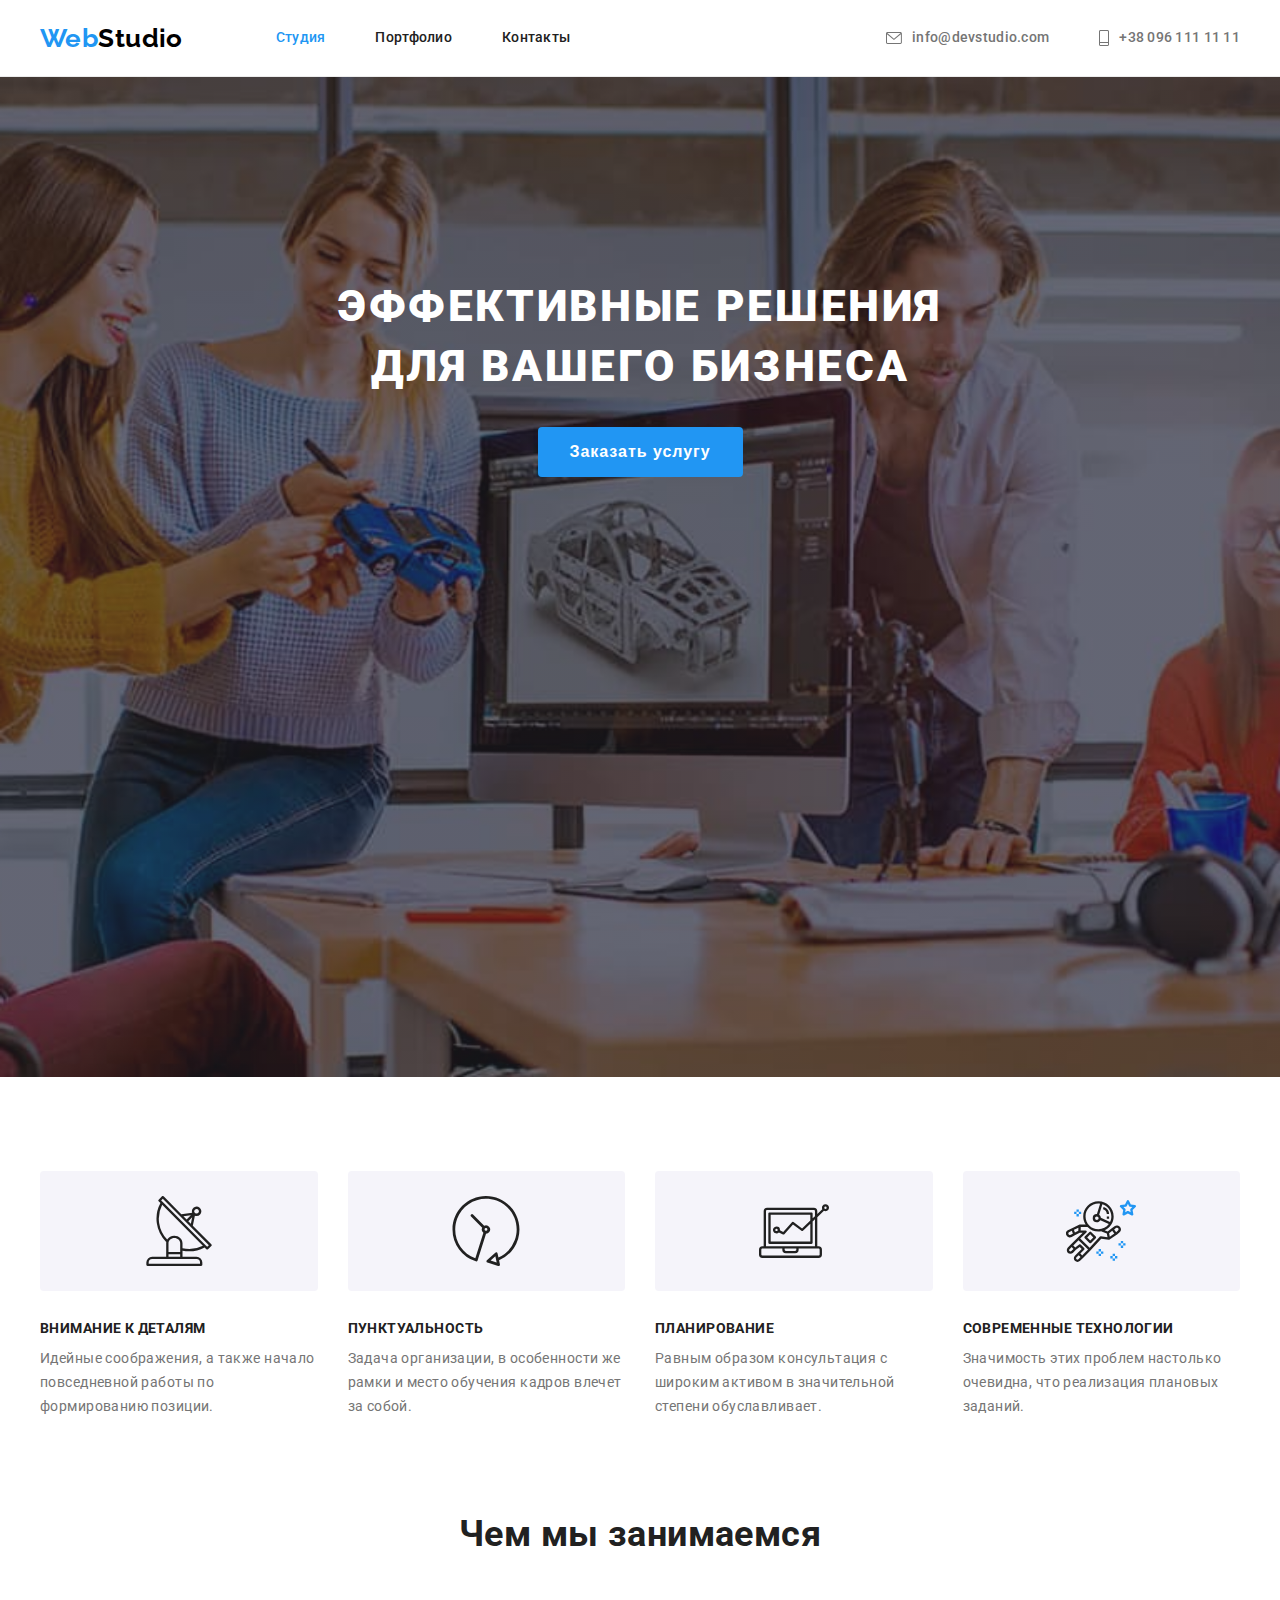
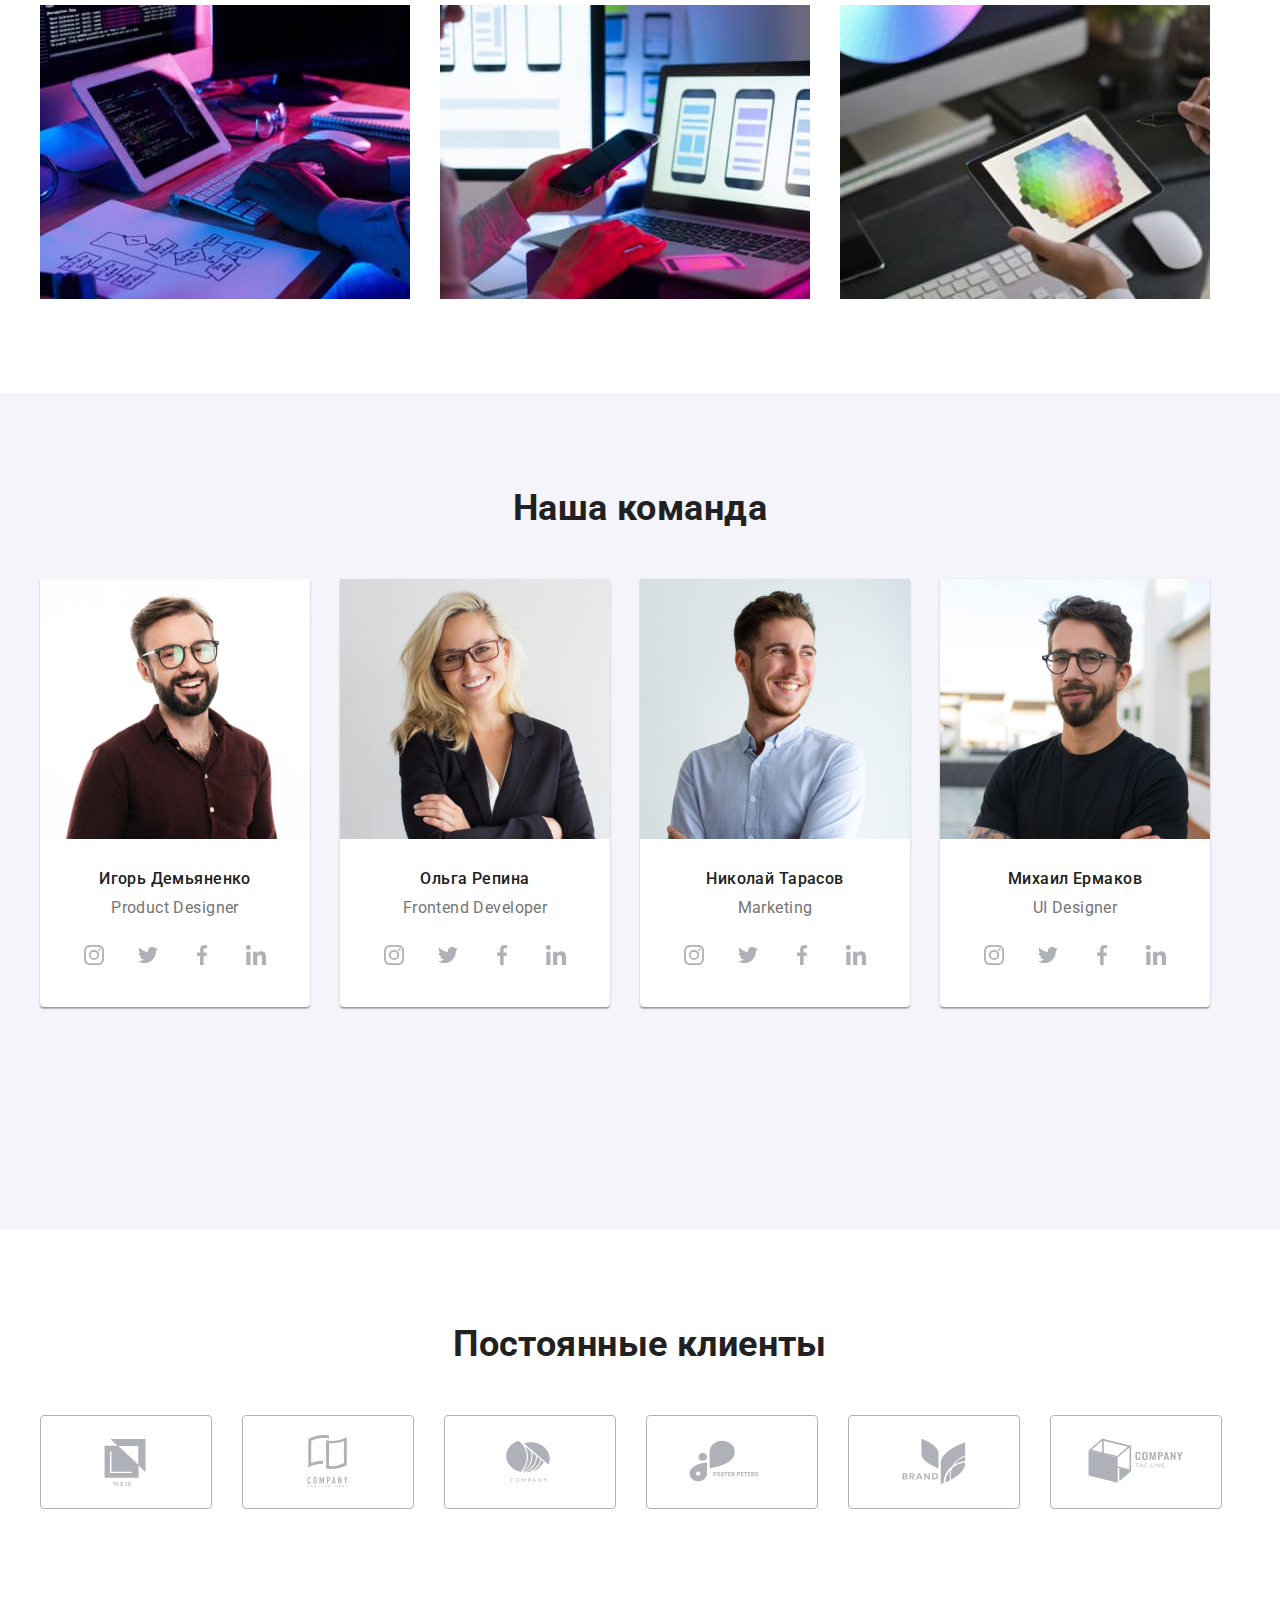
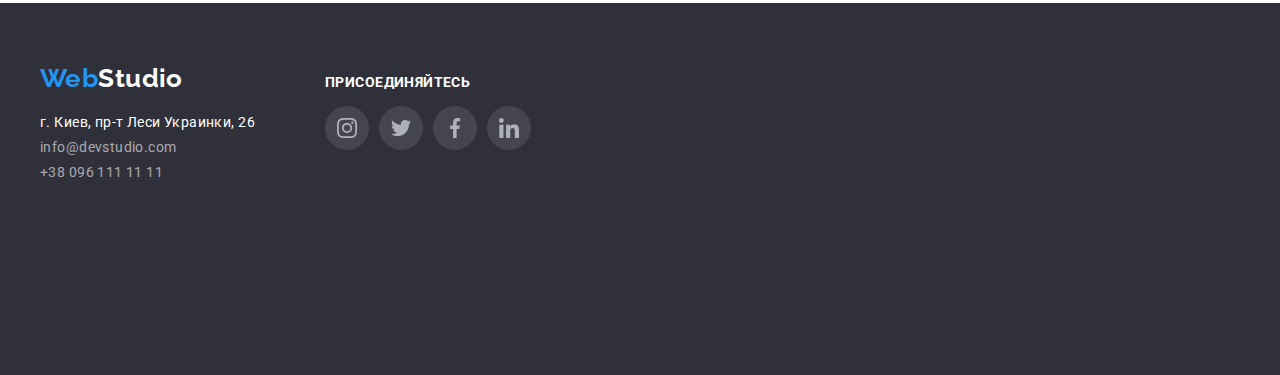
==== index.html @ 460249f8 "homework05_01" ====
<!DOCTYPE html>
<html lang="ru">
  <head>
    <meta charset="UTF-8" />
    <meta http-equiv="X-UA-Compatible" content="IE=edge" />
    <meta name="viewport" content="width=device-width, initial-scale=1.0" />
    <title>Студия</title>
    <link
      href="https://fonts.googleapis.com/css2?family=Raleway:wght@700&family=Roboto:wght@400;500;700;900&display=swap"
      rel="stylesheet"
    />
    <link
      rel="stylesheet"
      href="https://cdnjs.cloudflare.com/ajax/libs/modern-normalize/1.1.0/modern-normalize.min.css"
      integrity="sha512-wpPYUAdjBVSE4KJnH1VR1HeZfpl1ub8YT/NKx4PuQ5NmX2tKuGu6U/JRp5y+Y8XG2tV+wKQpNHVUX03MfMFn9Q=="
      crossorigin="anonymous"
      referrerpolicy="no-referrer"
    />
    <link rel="stylesheet" href="css/style.css" />
  </head>
  <body>
    <!--шапка-->
    <header class="header">
      <div class="container header-wrapper">
        <nav class="header-menu">
          <a href="./index.html" class="logo">Web<span class="logo-header">Studio</span></a>
          <ul class="header-lists">
            <li class="header-list">
              <a href="./index.html" class="link current">Студия</a>
            </li>

            <li class="header-list">
              <a href="./portfolio.html" class="link">Портфолио</a>
            </li>

            <li class="header-list">
              <a href="#" class="link">Контакты</a>
            </li>
          </ul>
        </nav>
        <ul class="header-contacts">
          <li class="header-contact">
            <a class="email" href="mailto:info@devstudio.com">
              <svg class="envelope-icon" width="16" height="12">
                <use href="./image/icons/symbol-defs.svg#icon-envelope"></use></svg
              >info@devstudio.com</a
            >
          </li>

          <li class="header-contact">
            <a class="phone" href="tel:+380961111111">
              <svg class="phone-icon" width="10" height="16">
                <use href="./image/icons/symbol-defs.svg#icon-phone"></use></svg
              >+38 096 111 11 11</a
            >
          </li>
        </ul>
      </div>
    </header>
    <main class="main">
      <!--большой баннер-->
      <section class="section banner">
        <div class="container">
          <h1 class="banner-title">Эффективные решения для вашего бизнеса</h1>
          <button class="main-button" type="button">Заказать услугу</button>
        </div>
      </section>
      <!--особенности-->
      <section class="section peculiarities">
        <div class="container">
          <!--скрыт в CSS-->
          <h2 class="peculiarities-title">Особенности</h2>
          <ul class="peculiarities-lists">
            <li class="peculiarities-list icon-antenna">
              <h3 class="title">Внимание к деталям</h3>
              <p class="subtitle">
                Идейные соображения, а также начало повседневной работы по формированию позиции.
              </p>
            </li>
            <li class="peculiarities-list icon-clock">
              <h3 class="title">Пунктуальность</h3>
              <p class="subtitle">
                Задача организации, в особенности же рамки и место обучения кадров влечет за собой.
              </p>
            </li>
            <li class="peculiarities-list icon-notebook">
              <h3 class="title">Планирование</h3>
              <p class="subtitle">
                Равным образом консультация с широким активом в значительной степени обуславливает.
              </p>
            </li>
            <li class="peculiarities-list icon-astronaut">
              <h3 class="title">Современные технологии</h3>
              <p class="subtitle">
                Значимость этих проблем настолько очевидна, что реализация плановых заданий.
              </p>
            </li>
          </ul>
        </div>
      </section>
      <!--Чем мы занимаемся-->
      <section class="section doing">
        <div class="container">
          <h2 class="doing-title">Чем мы занимаемся</h2>
          <ul class="doing-items">
            <li class="doing-item">
              <img src="image/doing/box_1.jpg" alt="Комьютер" width="370" class="doing-img" />
            </li>
            <li class="doing-item">
              <img src="image/doing/box_2.jpg" alt="Ноутбук" width="370" class="doing-img" />
            </li>
            <li class="doing-item">
              <img src="image/doing/box_3.jpg" alt="Планшет" width="370" class="doing-img" />
            </li>
          </ul>
        </div>
      </section>
      <!--Наша команда-->
      <section class="section team">
        <div class="container">
          <h2 class="team-title">Наша команда</h2>
          <ul class="team-cards">
            <li class="team-card">
              <img
                src="image/team/team_card_1.jpg"
                alt="Игорь Демьяненко"
                class="card-img"
                width="270"
              />
              <div class="card-descr">
                <h3 class="title">Игорь Демьяненко</h3>
                <p class="subtitle">Product Designer</p>

                <ul class="social-icons">
                  <li class="social-icon">
                    <a href="" class="social-link">
                      <svg class="icon-img" width="20" height="20">
                        <use href="./image/icons/symbol-defs.svg#icon-instagram-2"></use>
                      </svg>
                    </a>
                  </li>
                  <li class="social-icon">
                    <a href="" class="social-link">
                      <svg class="icon-img" width="20" height="20">
                        <use href="./image/icons/symbol-defs.svg#icon-twitter-1"></use>
                      </svg>
                    </a>
                  </li>
                  <li class="social-icon">
                    <a href="" class="social-link">
                      <svg class="icon-img" width="20" height="20">
                        <use href="./image/icons/symbol-defs.svg#icon-facebook-1"></use>
                      </svg>
                    </a>
                  </li>
                  <li class="social-icon">
                    <a href="" class="social-link">
                      <svg class="icon-img" width="20" height="20">
                        <use href="./image/icons/symbol-defs.svg#icon-linkedin-1"></use>
                      </svg>
                    </a>
                  </li>
                </ul>
              </div>
            </li>

            <li class="team-card">
              <img
                src="image/team/team_card_2.jpg"
                alt="Ольга Репина"
                class="card-img"
                width="270"
              />
              <div class="card-descr">
                <h3 class="title">Ольга Репина</h3>
                <p class="subtitle">Frontend Developer</p>

                <ul class="social-icons">
                  <li class="social-icon">
                    <a href="" class="social-link">
                      <svg class="icon-img" width="20" height="20">
                        <use href="./image/icons/symbol-defs.svg#icon-instagram-2"></use>
                      </svg>
                    </a>
                  </li>

                  <li class="social-icon">
                    <a href="" class="social-link">
                      <svg class="icon-img" width="20" height="20">
                        <use href="./image/icons/symbol-defs.svg#icon-twitter-1"></use>
                      </svg>
                    </a>
                  </li>

                  <li class="social-icon">
                    <a href="" class="social-link">
                      <svg class="icon-img" width="20" height="20">
                        <use href="./image/icons/symbol-defs.svg#icon-facebook-1"></use>
                      </svg>
                    </a>
                  </li>

                  <li class="social-icon">
                    <a href="" class="social-link">
                      <svg class="icon-img" width="20" height="20">
                        <use href="./image/icons/symbol-defs.svg#icon-linkedin-1"></use>
                      </svg>
                    </a>
                  </li>
                </ul>
              </div>
            </li>

            <li class="team-card">
              <img
                src="image/team/team_card_3.jpg"
                alt="Николай Тарасов"
                class="card-img"
                width="270"
              />
              <div class="card-descr">
                <h3 class="title">Николай Тарасов</h3>
                <p class="subtitle">Marketing</p>

                <ul class="social-icons">
                  <li class="social-icon">
                    <a href="" class="social-link">
                      <svg class="icon-img" width="20" height="20">
                        <use href="./image/icons/symbol-defs.svg#icon-instagram-2"></use>
                      </svg>
                    </a>
                  </li>
                  <li class="social-icon">
                    <a href="" class="social-link">
                      <svg class="icon-img" width="20" height="20">
                        <use href="./image/icons/symbol-defs.svg#icon-twitter-1"></use>
                      </svg>
                    </a>
                  </li>
                  <li class="social-icon">
                    <a href="" class="social-link">
                      <svg class="icon-img" width="20" height="20">
                        <use href="./image/icons/symbol-defs.svg#icon-facebook-1"></use>
                      </svg>
                    </a>
                  </li>
                  <li class="social-icon">
                    <a href="" class="social-link">
                      <svg class="icon-img" width="20" height="20">
                        <use href="./image/icons/symbol-defs.svg#icon-linkedin-1"></use>
                      </svg>
                    </a>
                  </li>
                </ul>
              </div>
            </li>

            <li class="team-card">
              <img
                src="image/team/team_card_4.jpg"
                alt="Михаил Ермаков"
                class="card-img"
                width="270"
              />
              <div class="card-descr">
                <h3 class="title">Михаил Ермаков</h3>
                <p class="subtitle">UI Designer</p>

                <ul class="social-icons">
                  <li class="social-icon">
                    <a href="" class="social-link">
                      <svg class="icon-img" width="20" height="20">
                        <use href="./image/icons/symbol-defs.svg#icon-instagram-2"></use>
                      </svg>
                    </a>
                  </li>
                  <li class="social-icon">
                    <a href="" class="social-link">
                      <svg class="icon-img" width="20" height="20">
                        <use href="./image/icons/symbol-defs.svg#icon-twitter-1"></use>
                      </svg>
                    </a>
                  </li>
                  <li class="social-icon">
                    <a href="" class="social-link">
                      <svg class="icon-img" width="20" height="20">
                        <use href="./image/icons/symbol-defs.svg#icon-facebook-1"></use>
                      </svg>
                    </a>
                  </li>
                  <li class="social-icon">
                    <a href="" class="social-link">
                      <svg class="icon-img" width="20" height="20">
                        <use href="./image/icons/symbol-defs.svg#icon-linkedin-1"></use>
                      </svg>
                    </a>
                  </li>
                </ul>
              </div>
            </li>
          </ul>
        </div>
      </section>
      <section class="section">
        <div class="container">
          <h2 class="client-title">Постоянные клиенты</h2>
          <ul class="client-lists">
            <li class="client-list">
              <a class="client-link" href="">
                <svg class="client-logo" width="160" height="60">
                  <use href="./image/icons/symbol-defs.svg#icon-client_1"></use>
                </svg>
              </a>
            </li>
            <li class="client-list">
              <a class="client-link" href="">
                <svg class="client-logo" width="160" height="60">
                  <use href="./image/icons/symbol-defs.svg#icon-client_2"></use>
                </svg>
              </a>
            </li>
            <li class="client-list">
              <a class="client-link" href="">
                <svg class="client-logo" width="160" height="60">
                  <use href="./image/icons/symbol-defs.svg#icon-client_3"></use>
                </svg>
              </a>
            </li>
            <li class="client-list">
              <a class="client-link" href="">
                <svg class="client-logo" width="160" height="60">
                  <use href="./image/icons/symbol-defs.svg#icon-client_4"></use>
                </svg>
              </a>
            </li>
            <li class="client-list">
              <a class="client-link" href="">
                <svg class="client-logo" width="160" height="60">
                  <use href="./image/icons/symbol-defs.svg#icon-client_5"></use>
                </svg>
              </a>
            </li>
            <li class="client-list">
              <a class="client-link" href="">
                <svg class="client-logo" width="160" height="60">
                  <use href="./image/icons/symbol-defs.svg#icon-client_6"></use>
                </svg>
              </a>
            </li>
          </ul>
        </div>
      </section>
    </main>
    <footer class="footer">
      <div class="container footer-wrapper">
        <div class="address-wrapper">
          <a href="./index.html" class="logo">Web<span class="logo-footer">Studio</span></a>
          <address class="footer-address">
            <ul>
              <li class="footer-contact">
                <p class="address">г. Киев, пр-т Леси Украинки, 26</p>
              </li>
              <li class="footer-contact">
                <a class="email" href="mailto:info@devstudio.com">info@devstudio.com</a>
              </li>
              <li class="footer-contact">
                <a class="phone" href="tel:+380961111111">+38 096 111 11 11</a>
              </li>
            </ul>
          </address>
        </div>
        <div class="footer-social">
          <h2 class="social-title">присоединяйтесь</h2>
          <ul class="social-icons">
            <li class="social-icon">
              <a href="" class="social-link">
                <svg class="icon-img" width="20" height="20">
                  <use href="./image/icons/symbol-defs.svg#icon-instagram-2"></use>
                </svg>
              </a>
            </li>
            <li class="social-icon">
              <a href="" class="social-link">
                <svg class="icon-img" width="20" height="20">
                  <use href="./image/icons/symbol-defs.svg#icon-twitter-1"></use>
                </svg>
              </a>
            </li>
            <li class="social-icon">
              <a href="" class="social-link">
                <svg class="icon-img" width="20" height="20">
                  <use href="./image/icons/symbol-defs.svg#icon-facebook-1"></use>
                </svg>
              </a>
            </li>
            <li class="social-icon">
              <a href="" class="social-link">
                <svg class="icon-img" width="20" height="20">
                  <use href="./image/icons/symbol-defs.svg#icon-linkedin-1"></use>
                </svg>
              </a>
            </li>
          </ul>
        </div>
      </div>
    </footer>
  </body>
</html>
---- css/style.css ----
/* переменные */
:root {
    --bg-team: #F5F4FA;
    --main-text-color: #212121;
    --second-text-color: #757575;
    --hover-focus-color: #2196F3;
    --white-tx-bg-color: #FFFFFF;
    --logo-header-color: #000000;
    --footer-bg-color: #2F303A;
    --footer-contact-color: rgba(255, 255, 255, 0.6);
    --portfolio-filter-bg-color: #F5F4FA;
    --header-border-color: #ECECEC;
    --header-border: 1px solid #ECECEC;
    --main-button-shadow: 0px 4px 4px rgba(0, 0, 0, 0.15);
    --team-card-shadow: 0px 1px 3px rgba(0, 0, 0, 0.12),
                        0px 1px 1px rgba(0, 0, 0, 0.14),
                        0px 2px 1px rgba(0, 0, 0, 0.2);
    --porfolio-filter-btn-act:  0px 3px 1px rgba(0, 0, 0, 0.1),
                                0px 1px 2px rgba(0, 0, 0, 0.08),
                                0px 2px 2px rgba(0, 0, 0, 0.12);
    --project-border-style: solid #EEEEEE;
    --link-color: #AFB1B8; 
    --project-shadow:   0px 1px 1px rgba(0, 0, 0, 0.12),
                        0px 4px 4px rgba(0, 0, 0, 0.06),
                        1px 4px 6px rgba(0, 0, 0, 0.16);
    --peculiarities-list-bg: #F5F4FA;
    --footer-social-bg: rgba(255, 255, 255, 0.1);
    --banner-linear-gradient: rgba(47, 48, 58, 0.4);
   
}
/* * {
    outline: 1px solid tomato;
} */
/* Повторяющие стили на странице */
body {
    margin: 0; /* - убирает рамку вокруг body */
    background-color: var(--white-tx-bg-color);
    color: var(--main-text-color);
    font-family: 'Roboto', sans-serif;
    font-size: 14px;
    letter-spacing: 0.03em;
}
/* обнуляем стили браузера по умолчанию */
h1,h2,h3,p {
    margin-top: 0;
    margin-bottom: 0;
}
/* обнуляем стили браузера у списков */
ul {
    margin: 0;
    padding: 0;
    list-style: none;
}
/* глобальный padding для всех секций */
.section {
    padding-top: 94px;
    padding-bottom: 94px;
}
/* контейнер для всех секций */
.container {
    width: 1200px;
    padding-left: 15px;
    padding-right: 15px;
    margin-left: auto;
    margin-right: auto;
}
/* хедер */
.header {
    background-color: var(--white-tx-bg-color);
    border-bottom: var(--header-border)
}
/* обертка для всех блоков в хедере */
.header-wrapper {
    display: flex;
    align-items: center;
}
/* навигационное меню */
.header-menu {
    display: flex;
    align-items: center;
}
/* общий стиль для лого */
.logo {
    color: var(--hover-focus-color);

    font-family: 'Raleway', sans-serif;
    font-weight: 700;
    font-size: 26px;
    line-height: 1.19;
    text-decoration: none;
}
/* лого в хедере */
.logo-header {
    color: var(--logo-header-color);
}
/* ul для списка меню */
.header-lists {
    display: flex;
    margin-left: 93px;
}
/* Каждый эдемент со списка будет иметь левый margin кроме первого */ 
.header-lists>.header-list + .header-list {
    margin-left: 50px;
}
.header-list>.link {
    display: block; /* - У ссылок не работает вертикальная геометрия, потому им нужно ставить display block */
    padding-top: 30px;
    padding-bottom: 30px;
    color: var(--main-text-color);

    font-weight: 500;
    line-height: 1.14;
    letter-spacing: 0.02em;
    text-decoration: none;
}
.header-list>.link:hover,
.header-list>.link:focus {
    color: var(--hover-focus-color);
}
/* Подсветка ссылки активной страницы */
.link.current {
    color: var(--hover-focus-color);
}
.header-contacts {
    display: flex;
    align-items: center;
    margin-left: auto; /* - контакты отодвигаем в право  */
}
.header-contacts>.header-contact + .header-contact {
    margin-left: 50px;
}
.header-contact>.email,
.header-contact>.phone {
    display: flex;
    align-items: center;
    padding-top: 30px;
    padding-bottom: 30px;
    
    color: var(--second-text-color);
    
    font-weight: 500;
    line-height: 1.14;
    letter-spacing: 0.02em;
    text-decoration: none;
}
.header-contact>.email:hover,
.header-contact>.email:focus,
.header-contact>.phone:hover,
.header-contact>.phone:focus {
    color: var(--hover-focus-color);
}
.phone-icon,
.envelope-icon {
    margin-right: 10px;
    fill: currentColor
}
/* баннер */
.banner {
    background-color: var(--footer-bg-color); /* - оставляем в случае если не загрузится картинка */
    background-image: linear-gradient(
        var(--banner-linear-gradient),
        var(--banner-linear-gradient)), 
        url(../image/bg/banner.jpg);
    background-repeat: no-repeat; /* - картинку не повторять */
    background-position: center; /* - по центру */
    background-size: cover;
    margin-left: auto; /* - центрирование баннера */
    margin-right: auto; /* - центрирование баннера */
    max-width: 1600px; /* - ширина баннера, растягивать нельзя */
    min-height: 600px;
    text-align: center; /* - если задать это значение, то все элементы внутри секции будут по центру, если их дети display: inline-block */
    padding-top: 200px;
    padding-bottom: 200px;
}
/* заголовок баннера */
.banner-title {
    width: 696px;
    margin: 0 auto;
    color: var(--white-tx-bg-color);
    
    font-weight: 900;
    font-size: 44px;
    line-height: 1.36;
    letter-spacing: 0.06em;
    text-transform: uppercase;
}
/* кнопка - строчно-блочный элемент */
.main-button {
    margin-top: 30px;
    padding: 10px 32px;

    border: none;
    border-radius: 4px;

    color: var(--white-tx-bg-color);
    background-color: var(--hover-focus-color);

    font-weight: 700;
    font-size: 16px;
    line-height: 1.88;
    text-align: center;
    letter-spacing: 0.06em;

    cursor: pointer;
}
.main-button:hover,
.main-button:focus {
    box-shadow: var(--main-button-shadow)
}

/* Заголовок особенности скрыт */
.peculiarities-title {
    font-size: 0;
}
/* список особенностей */
.peculiarities-lists {
    display: flex;
}
.peculiarities-list {
    width: calc((100% - 90px) / 4); /* - три отступа по 30px */
}
.peculiarities-list::before {
    display: block; /* - ставим, потому, что не работает геометрия */
    content:'';
    height: 120px;
    background: var(--peculiarities-list-bg);
    border-radius: 4px;
    background-image: url(../image/peculiarities/antenna.svg);
    background-repeat: no-repeat;
    background-position: center;
    margin-bottom: 30px;
}
.peculiarities-list.icon-clock::before { /* - дополнительные классы для добавления разных иконок */
    background-image: url(../image/peculiarities/clock.svg);
}
.peculiarities-list.icon-notebook::before {
    background-image: url(../image/peculiarities/notebook.svg);
}
.peculiarities-list.icon-astronaut::before {
    background-image: url(../image/peculiarities/astronaut.svg);
}

.peculiarities-list + .peculiarities-list {
    margin-left: 30px;
}

.peculiarities-list>.title {
    font-size: 14px; /* - размер не наследуется от body */
    font-weight: 700;
    line-height: 1.14;
    text-transform: uppercase
}
.peculiarities-list>.subtitle {
    margin-top: 10px;

    color: var(--second-text-color);
    
    line-height: 1.71;  
}
/* у секции "Чем Занимаемся" отсутствует padding-top */
.doing {
    padding-top: 0;
}
.doing-items {
    display: flex;
    margin-top: 50px;
}
.doing-items>.doing-item + .doing-item {
    margin-left: 30px;
}
/* адаптивная картинка без отступа внизу */
.doing-item> .doing-img{
    display: block;
    min-width: 100%;
    min-height: auto;
}
.doing-title,
.team-title,
.client-title {
    font-weight: 700;
    font-size: 36px;
    line-height: 1.17;
    text-align: center;
}
/* наша команда */
.team {
    min-height: 648px;
    background-color: var(--bg-team);
}
.team-cards {
    display: flex;
    margin-top: 50px;
}
.team-card {
    background: var(--white-tx-bg-color);
    
    box-shadow: var(--team-card-shadow);
    border-radius: 0px 0px 4px 4px;
}
.team-cards>.team-card + .team-card {
    margin-left: 30px;
}
.team-cards .card-descr {
    padding-top: 30px;
    padding-bottom: 30px;
    padding-left: 32px;
    padding-right: 32px;
}
.team-card> .card-img {
    display: block;
    min-width: 100%;
    min-height: auto;
}
.card-descr>.title {
    font-weight: 500;
    font-size: 16px;
    line-height: 1.19;
    text-align: center;
}
.card-descr>.subtitle{
    margin-top: 10px;
    color: var(--second-text-color);
    
    font-size: 16px;
    line-height: 1.19;
    text-align: center;
}
.social-icons {
    display: flex;
    justify-content: space-between;
    margin-top: 16px;
}
.social-link {
    width: 44px;
    height: 44px;
    border-radius: 50%;
    display: flex;
    justify-content: center;
    align-items: center;
    color: var(--link-color);
}
.social-link:hover,
.social-link:focus {
    background-color: var(--hover-focus-color);
    color:var(--white-tx-bg-color)
}
.icon-img {
    /* width: 20px;
    height: 20px; */
    fill: currentColor /* - унаследует текущее состояние color у родителя в данном случае у social-link */
}
/* наши клиенты */
.client-lists {
    display: flex;
    margin-top: 50px;
}
.client-list + .client-list{
    margin-left: 30px;
}
.client-list>.client-link {
    display: flex;
    justify-content: center;
    align-items: center;
    border: 1px solid var(--link-color);
    color: var(--link-color);
    border-radius: 4px;
    width: 170px;
    height: 92px;
}
.client-link:hover,
.client-link:focus {
    border-color: var(--hover-focus-color);
    color: var(--hover-focus-color)
}
.client-logo {
    fill: currentColor;
   /*  width: 160px;
    height: 60px; */
}
.footer {
    min-height: 252px;
    padding-top: 60px;
    padding-bottom: 60px;
    background-color: var(--footer-bg-color)
}
.logo-footer {
    color: var(--white-tx-bg-color);
}
.footer-address {
    margin-top: 20px;
}
.footer-contact {
    font-style: normal;
}
.footer-contact + .footer-contact {
    margin-top: 9px;
}
.footer-contact>.address {
    color: var(--white-tx-bg-color);

}
.footer-contact>.email,
.footer-contact>.phone {
    color: var(--footer-contact-color);

    text-decoration: none;

    cursor: pointer
}
.footer-contact>.email:hover,
.footer-contact>.email:focus,
.footer-contact>.phone:hover,
.footer-contact>.phone:focus {
    color: var(--hover-focus-color)
}
.footer-wrapper {
    display: flex;
    align-items: baseline;
}
.footer-social{
    margin-left: 70px;
}
.social-title {
    font-size: 14px;
    font-weight: 700;
    text-transform: uppercase;
    color: var(--white-tx-bg-color)
}
.footer-social .social-icon {
    margin-right: 10px;
}
.footer-social .social-icon:last-child {
    margin-right: 0;
}
.footer-social .social-link {
    background: var(--footer-social-bg);
}
.footer-social .social-link:hover,
.footer-social .social-link:focus {
    background: var(--hover-focus-color);
}

.social-footer +.social-footer {
    margin-left: 10px;
}
.footer-icons {
    margin-top: 20px;
}

/* portfolio  */
/* Главного заголвка Портфолио нет в макете, потому скрыт */
.portfolio-title {
    font-size: 0;
}
/* блок кнопок */
.portfolio-filters {
    display: flex;
    justify-content: center;
}
.portfolio-filter + .portfolio-filter {
    margin-left: 8px;
}
/* Фильтр меню кнопок портфолио */
.filter-button {
    min-width: 73px; /* - минимальная ширина самой маленько кнопки */
    padding: 6px 22px;
    background-color: var(--portfolio-filter-bg-color);

    font-weight: 500;
    font-size: 16px;
    line-height: 1.62;
    
    border-radius: 4px;
    border: none;

    cursor: pointer
}
.filter-button.active,
.filter-button:hover,
.filter-button:focus {
    color: var(--white-tx-bg-color);
    background-color: var(--hover-focus-color);
    box-shadow : var(--porfolio-filter-btn-act)
}
/* убраны подчёркивания */ 
.project-link {
    text-decoration: none;
}
.project-descr>.title {
    color: var(--main-text-color);

    font-weight: 700;
    font-size: 18px;
    line-height: 2.0;
    letter-spacing: 0.06em;   
}
.project-descr>.subtitle {
    margin-top: 4px;
    color: var(--second-text-color);

    font-size: 16px;
    line-height: 1.88;
}
/* список проектов */
.portfolio-projects {
    display: flex;
    flex-wrap: wrap;
    margin-top: 50px;
    margin-right: -30px;
    margin-bottom: -30px;
}
/* карточка проекта */
.portfolio-project {
    width: calc( 100% / 3 - 30px);
    margin-right: 30px;
    margin-bottom: 30px;
}
.project-link { /* - ссылку дедаем блочной, так как на нее не работает геометрия и эффекты ховера */
    display: block;
}
.project-link:hover,
.project-link:focus {
    box-shadow: var(--project-shadow)
}
.portfolio-project .project-descr {
    padding: 20px 24px;
    border: var(--project-border-style);
    border-width: 0 1px 1px 1px;
}

/* эксперимент с отзывчивым изображением */
.portfolio-project .project-img {
    display: block;
    max-width: 100%;
    height: auto;
}
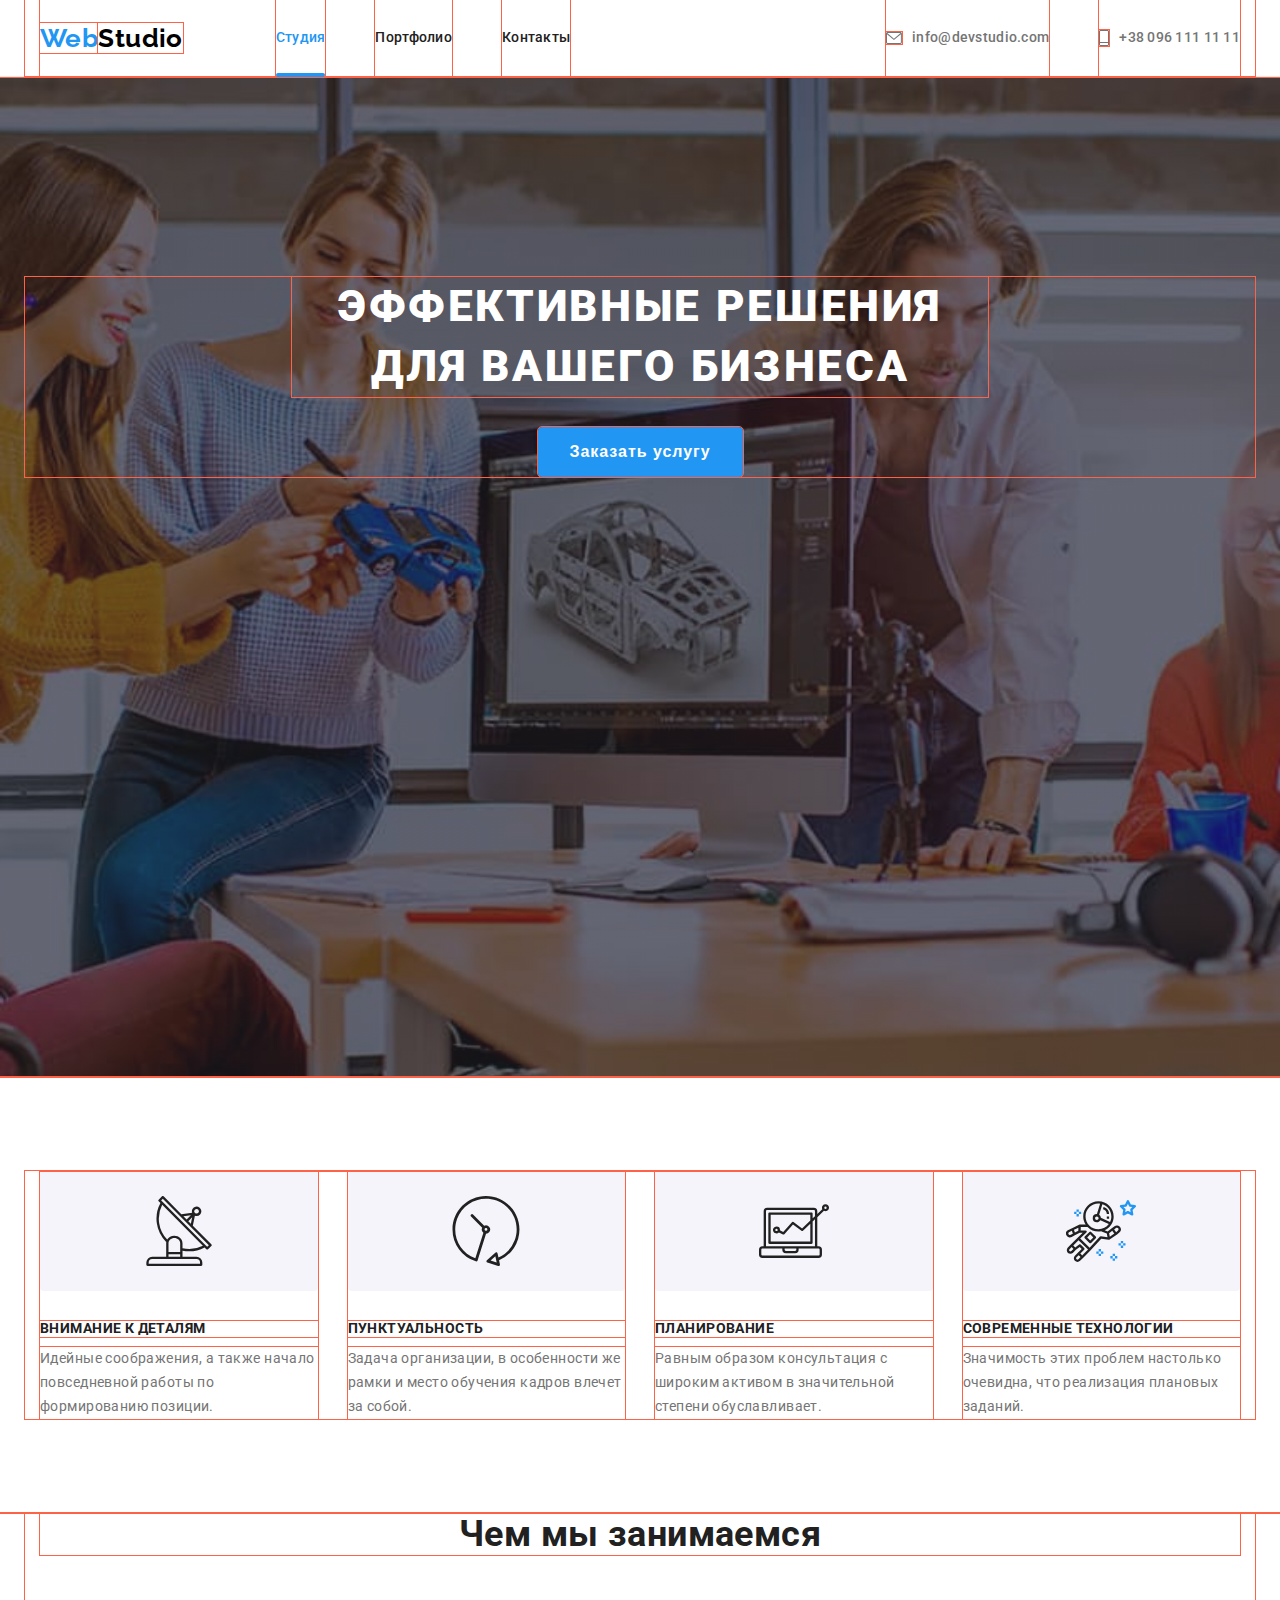
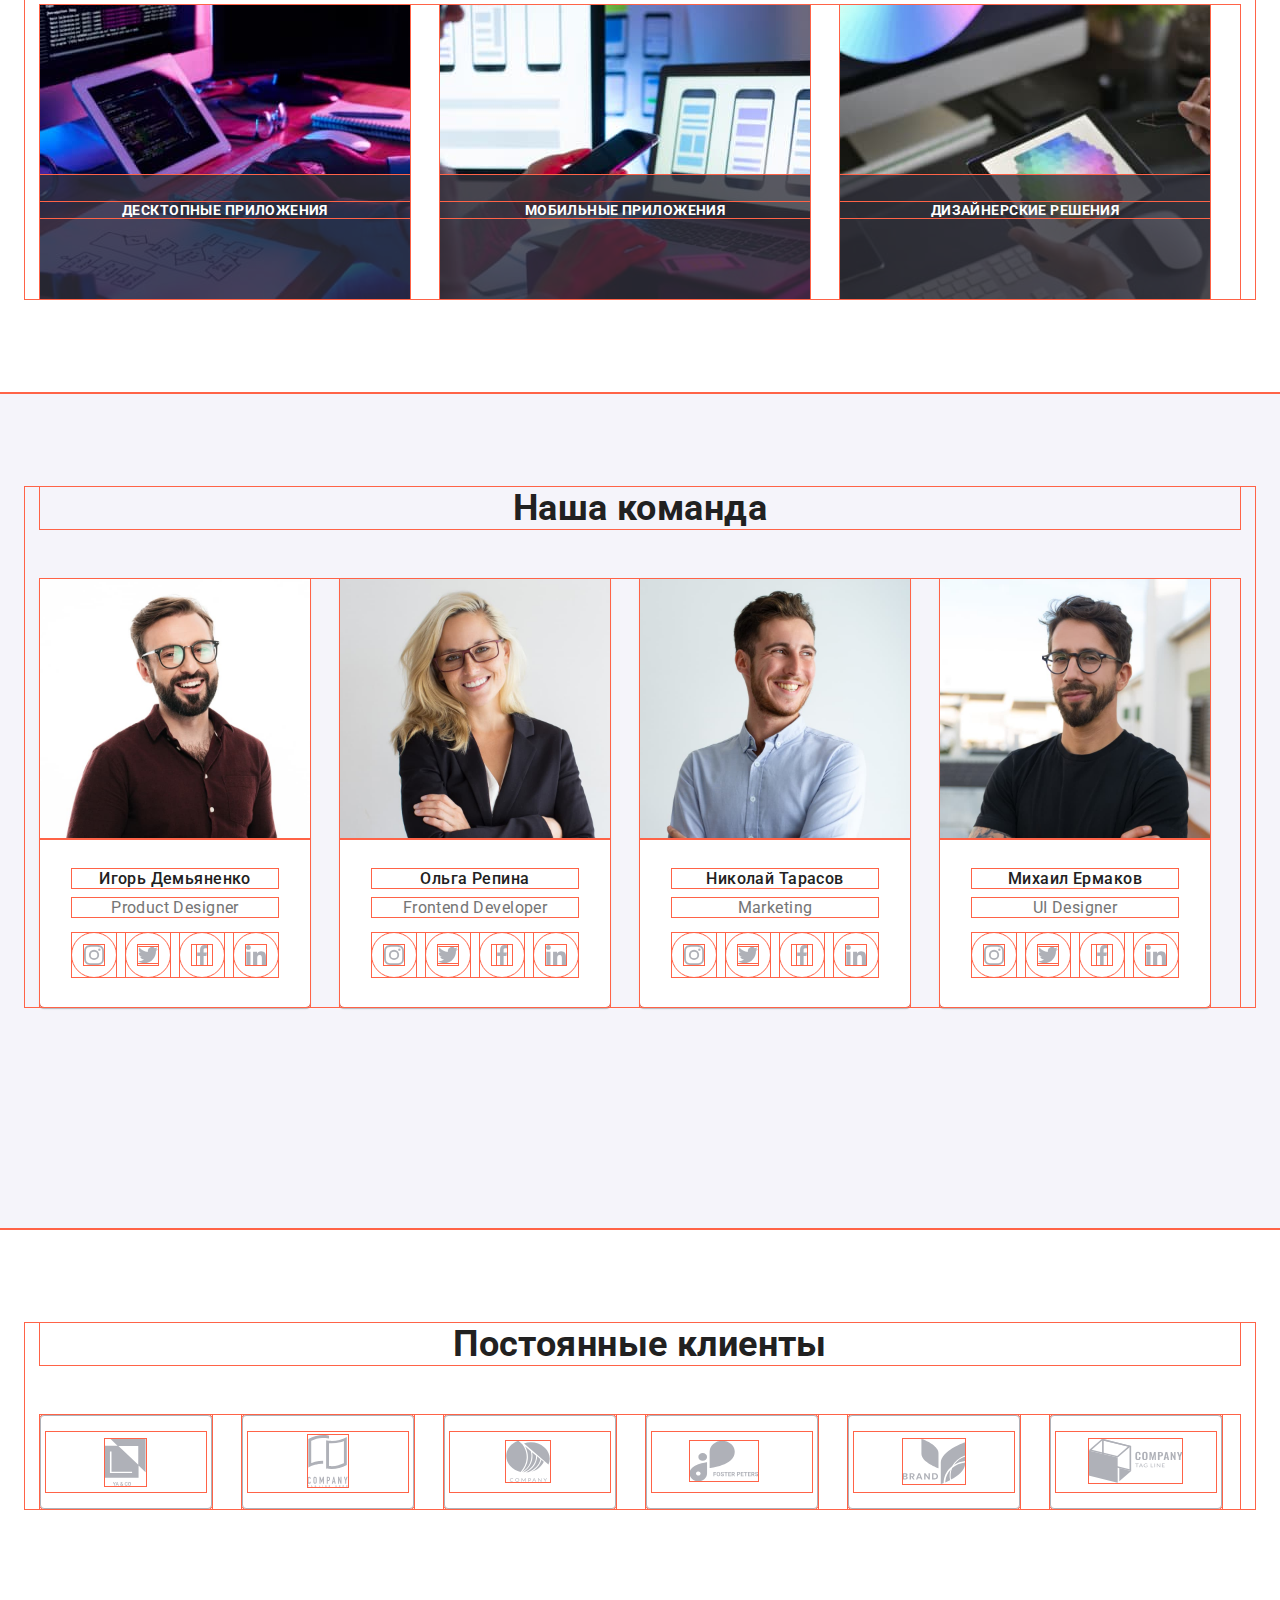
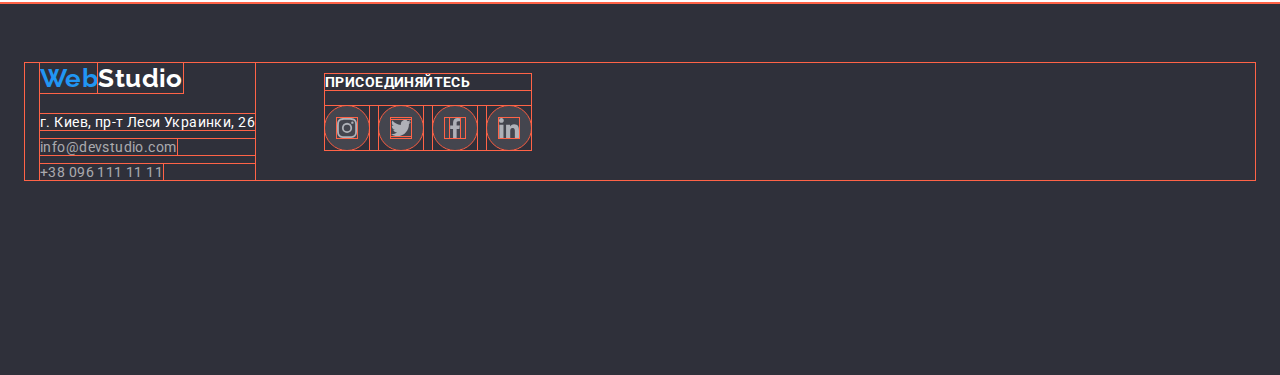
==== commit 8e3e2921: "homework05_02" ====
--- a/index.html
+++ b/index.html
@@ -104,13 +104,25 @@
           <h2 class="doing-title">Чем мы занимаемся</h2>
           <ul class="doing-items">
             <li class="doing-item">
-              <img src="image/doing/box_1.jpg" alt="Комьютер" width="370" class="doing-img" />
+              <img class="doing-img" src="image/doing/box_1.jpg" alt="Комьютер" width="370" />
+
+              <div class="doing-background">
+                <h3 class="doing-subtitle">Десктопные приложения</h3>
+              </div>
             </li>
             <li class="doing-item">
-              <img src="image/doing/box_2.jpg" alt="Ноутбук" width="370" class="doing-img" />
+              <img class="doing-img" src="image/doing/box_2.jpg" alt="Ноутбук" width="370" />
+
+              <div class="doing-background">
+                <h3 class="doing-subtitle">Мобильные приложения</h3>
+              </div>
             </li>
             <li class="doing-item">
-              <img src="image/doing/box_3.jpg" alt="Планшет" width="370" class="doing-img" />
+              <img class="doing-img" src="image/doing/box_3.jpg" alt="Планшет" width="370" />
+
+              <div class="doing-background">
+                <h3 class="doing-subtitle">Дизайнерские решения</h3>
+              </div>
             </li>
           </ul>
         </div>
--- a/css/style.css
+++ b/css/style.css
@@ -26,11 +26,12 @@
     --peculiarities-list-bg: #F5F4FA;
     --footer-social-bg: rgba(255, 255, 255, 0.1);
     --banner-linear-gradient: rgba(47, 48, 58, 0.4);
+    --timing-function: cubic-bezier(0.4, 0, 0.2, 1)
    
 }
-/* * {
+* {
     outline: 1px solid tomato;
-} */
+}
 /* Повторяющие стили на странице */
 body {
     margin: 0; /* - убирает рамку вокруг body */
@@ -66,6 +67,7 @@
 }
 /* хедер */
 .header {
+    position: relative;
     background-color: var(--white-tx-bg-color);
     border-bottom: var(--header-border)
 }
@@ -104,6 +106,7 @@
 }
 .header-list>.link {
     display: block; /* - У ссылок не работает вертикальная геометрия, потому им нужно ставить display block */
+    position: relative;
     padding-top: 30px;
     padding-bottom: 30px;
     color: var(--main-text-color);
@@ -112,16 +115,43 @@
     line-height: 1.14;
     letter-spacing: 0.02em;
     text-decoration: none;
+    
+    transition: color 250ms var(--timing-function);
 }
 .header-list>.link:hover,
-.header-list>.link:focus {
-    color: var(--hover-focus-color);
-}
-/* Подсветка ссылки активной страницы */
+.header-list>.link:focus,
 .link.current {
     color: var(--hover-focus-color);
 }
+/* нижнее подчёркивание в меню */
+.header-list>.link.current::after,
+.header-list>.link:after {
+    content: '';
+
+    position: absolute;
+    left: 0;
+    bottom: -1px;
+
+    display: block;
+    width: 0;
+    height: 4px;
+    background-color: var(--hover-focus-color);
+    border-radius: 2px;
+
+    opacity: 0; /* - не видно по умолчанию подчёркивание в меню*/
+    transition: opacity 250ms var(--timing-function), 
+                width 250ms var(--timing-function)  ;
+}
+.header-list>.link:hover::after {
+    opacity: 1;
+    width:100%;
+}
+.header-list>.link.current::after {
+    opacity: 1;
+    width: 100%;
+}
 .header-contacts {
+    /* display: inline-flex; */
     display: flex;
     align-items: center;
     margin-left: auto; /* - контакты отодвигаем в право  */
@@ -131,6 +161,7 @@
 }
 .header-contact>.email,
 .header-contact>.phone {
+    
     display: flex;
     align-items: center;
     padding-top: 30px;
@@ -142,6 +173,8 @@
     line-height: 1.14;
     letter-spacing: 0.02em;
     text-decoration: none;
+
+    transition: color 250ms var(--timing-function);
 }
 .header-contact>.email:hover,
 .header-contact>.email:focus,
@@ -188,7 +221,6 @@
 .main-button {
     margin-top: 30px;
     padding: 10px 32px;
-
     border: none;
     border-radius: 4px;
 
@@ -217,7 +249,7 @@
     display: flex;
 }
 .peculiarities-list {
-    width: calc((100% - 90px) / 4); /* - три отступа по 30px */
+    width: calc((100% - 90px) / 4); /* 90px- три отступа по 30px */
 }
 .peculiarities-list::before {
     display: block; /* - ставим, потому, что не работает геометрия */
@@ -252,9 +284,7 @@
 }
 .peculiarities-list>.subtitle {
     margin-top: 10px;
-
     color: var(--second-text-color);
-    
     line-height: 1.71;  
 }
 /* у секции "Чем Занимаемся" отсутствует padding-top */
@@ -293,7 +323,6 @@
 }
 .team-card {
     background: var(--white-tx-bg-color);
-    
     box-shadow: var(--team-card-shadow);
     border-radius: 0px 0px 4px 4px;
 }
@@ -338,6 +367,8 @@
     justify-content: center;
     align-items: center;
     color: var(--link-color);
+    transition: color 250ms var(--timing-function),
+                background-color 250ms var(--timing-function);
 }
 .social-link:hover,
 .social-link:focus {
@@ -366,6 +397,9 @@
     border-radius: 4px;
     width: 170px;
     height: 92px;
+
+    transition: color 250ms var(--timing-function),
+                border-color 250ms var(--timing-function);
 }
 .client-link:hover,
 .client-link:focus {
@@ -405,7 +439,9 @@
 
     text-decoration: none;
 
-    cursor: pointer
+    cursor: pointer;
+
+    transition: color 250ms var(--timing-function);
 }
 .footer-contact>.email:hover,
 .footer-contact>.email:focus,
@@ -434,19 +470,18 @@
 }
 .footer-social .social-link {
     background: var(--footer-social-bg);
+    
 }
 .footer-social .social-link:hover,
 .footer-social .social-link:focus {
     background: var(--hover-focus-color);
 }
-
 .social-footer +.social-footer {
     margin-left: 10px;
 }
 .footer-icons {
     margin-top: 20px;
 }
-
 /* portfolio  */
 /* Главного заголвка Портфолио нет в макете, потому скрыт */
 .portfolio-title {
@@ -473,7 +508,11 @@
     border-radius: 4px;
     border: none;
 
-    cursor: pointer
+    cursor: pointer;
+
+    transition: background-color 250ms var(--timing-function),
+                color 250ms var(--timing-function),
+                box-shadow 250ms var(--timing-function);
 }
 .filter-button.active,
 .filter-button:hover,
@@ -517,6 +556,7 @@
 }
 .project-link { /* - ссылку дедаем блочной, так как на нее не работает геометрия и эффекты ховера */
     display: block;
+    transition: box-shadow 250ms var(--timing-function);
 }
 .project-link:hover,
 .project-link:focus {
@@ -527,15 +567,29 @@
     border: var(--project-border-style);
     border-width: 0 1px 1px 1px;
 }
-
 /* эксперимент с отзывчивым изображением */
 .portfolio-project .project-img {
     display: block;
     max-width: 100%;
     height: auto;
 }
-
-
-
-
-    
+.doing-item {
+    position: relative;
+}
+.doing-background{
+    position: absolute;
+    background-color: rgba(47, 48, 58, 0.8);
+    width: 100%;
+    height: 70px;
+    bottom: 0px;
+    padding-top: 27px;
+    padding-bottom: 27px;
+}
+.doing-subtitle {
+    font-weight: 700;
+    font-size: 14px;
+    text-transform: uppercase;
+    color: var(--white-tx-bg-color);
+    text-align: center;
+}
+
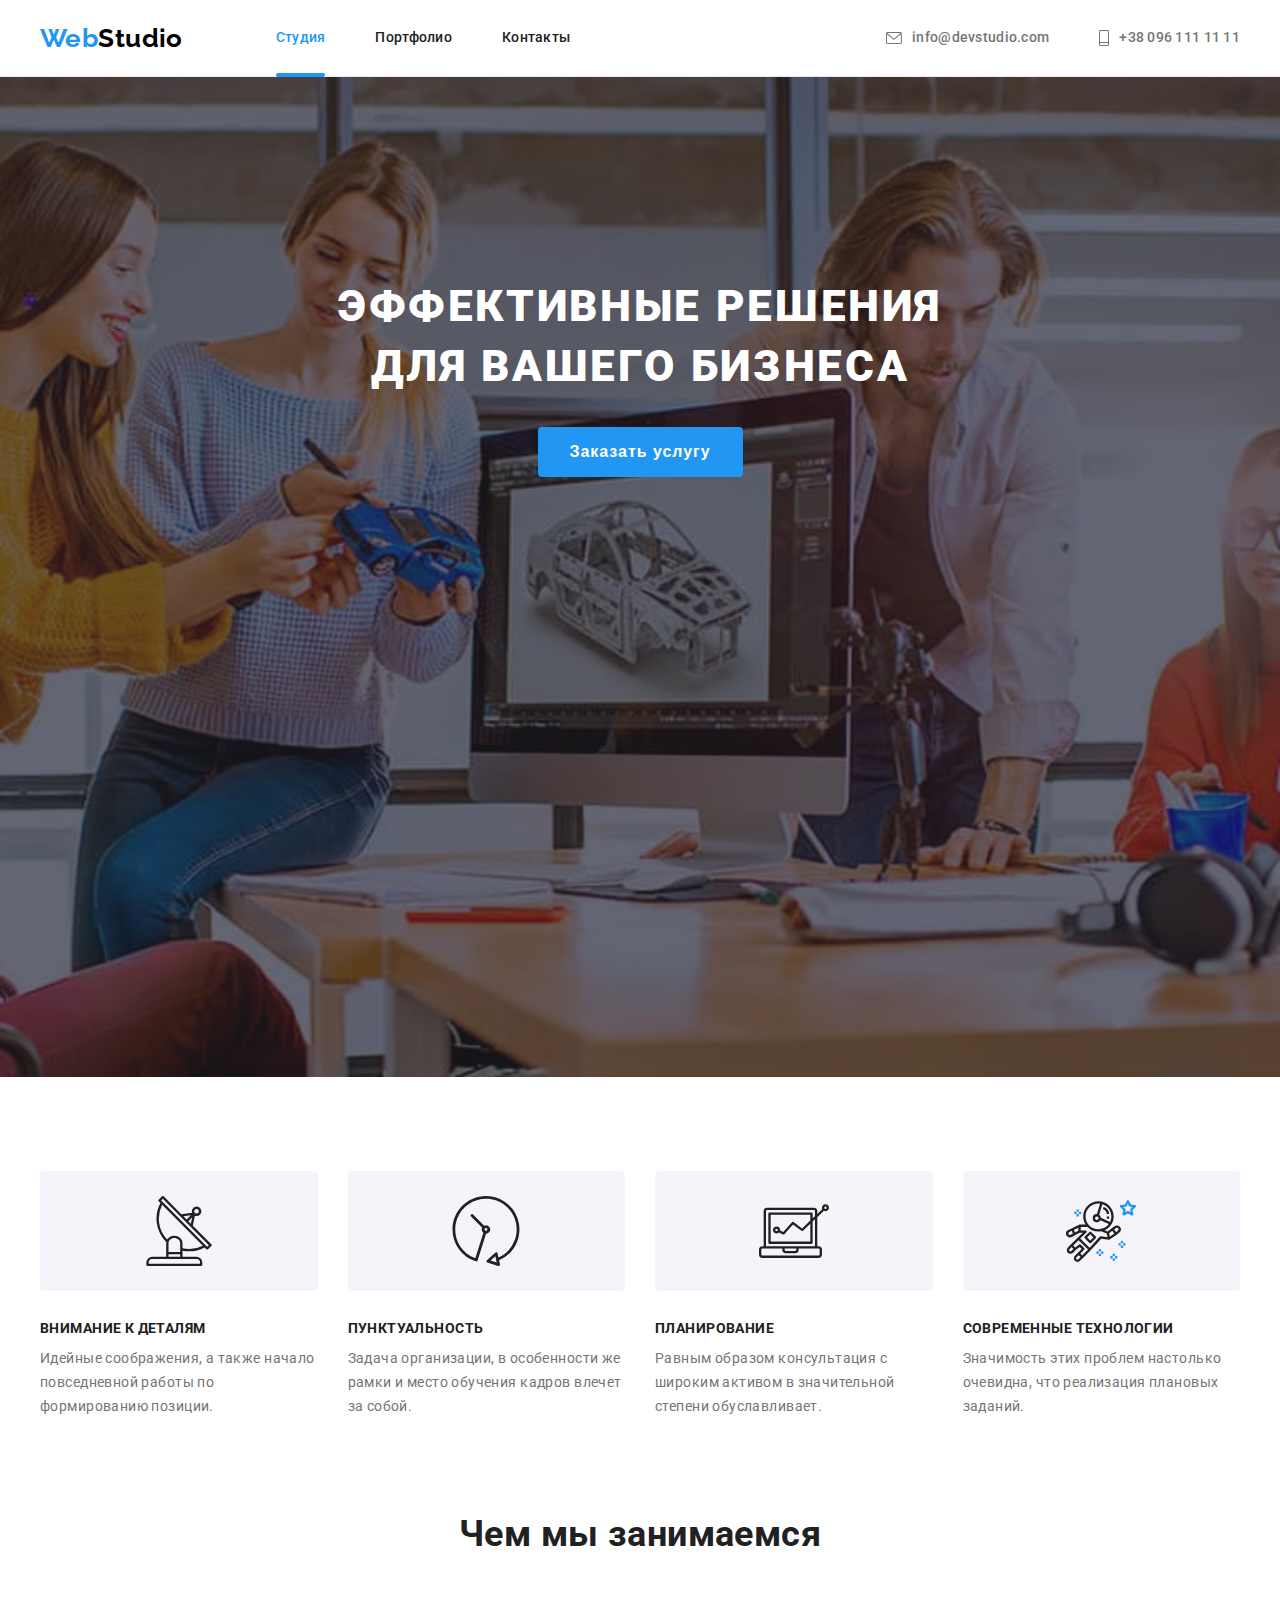
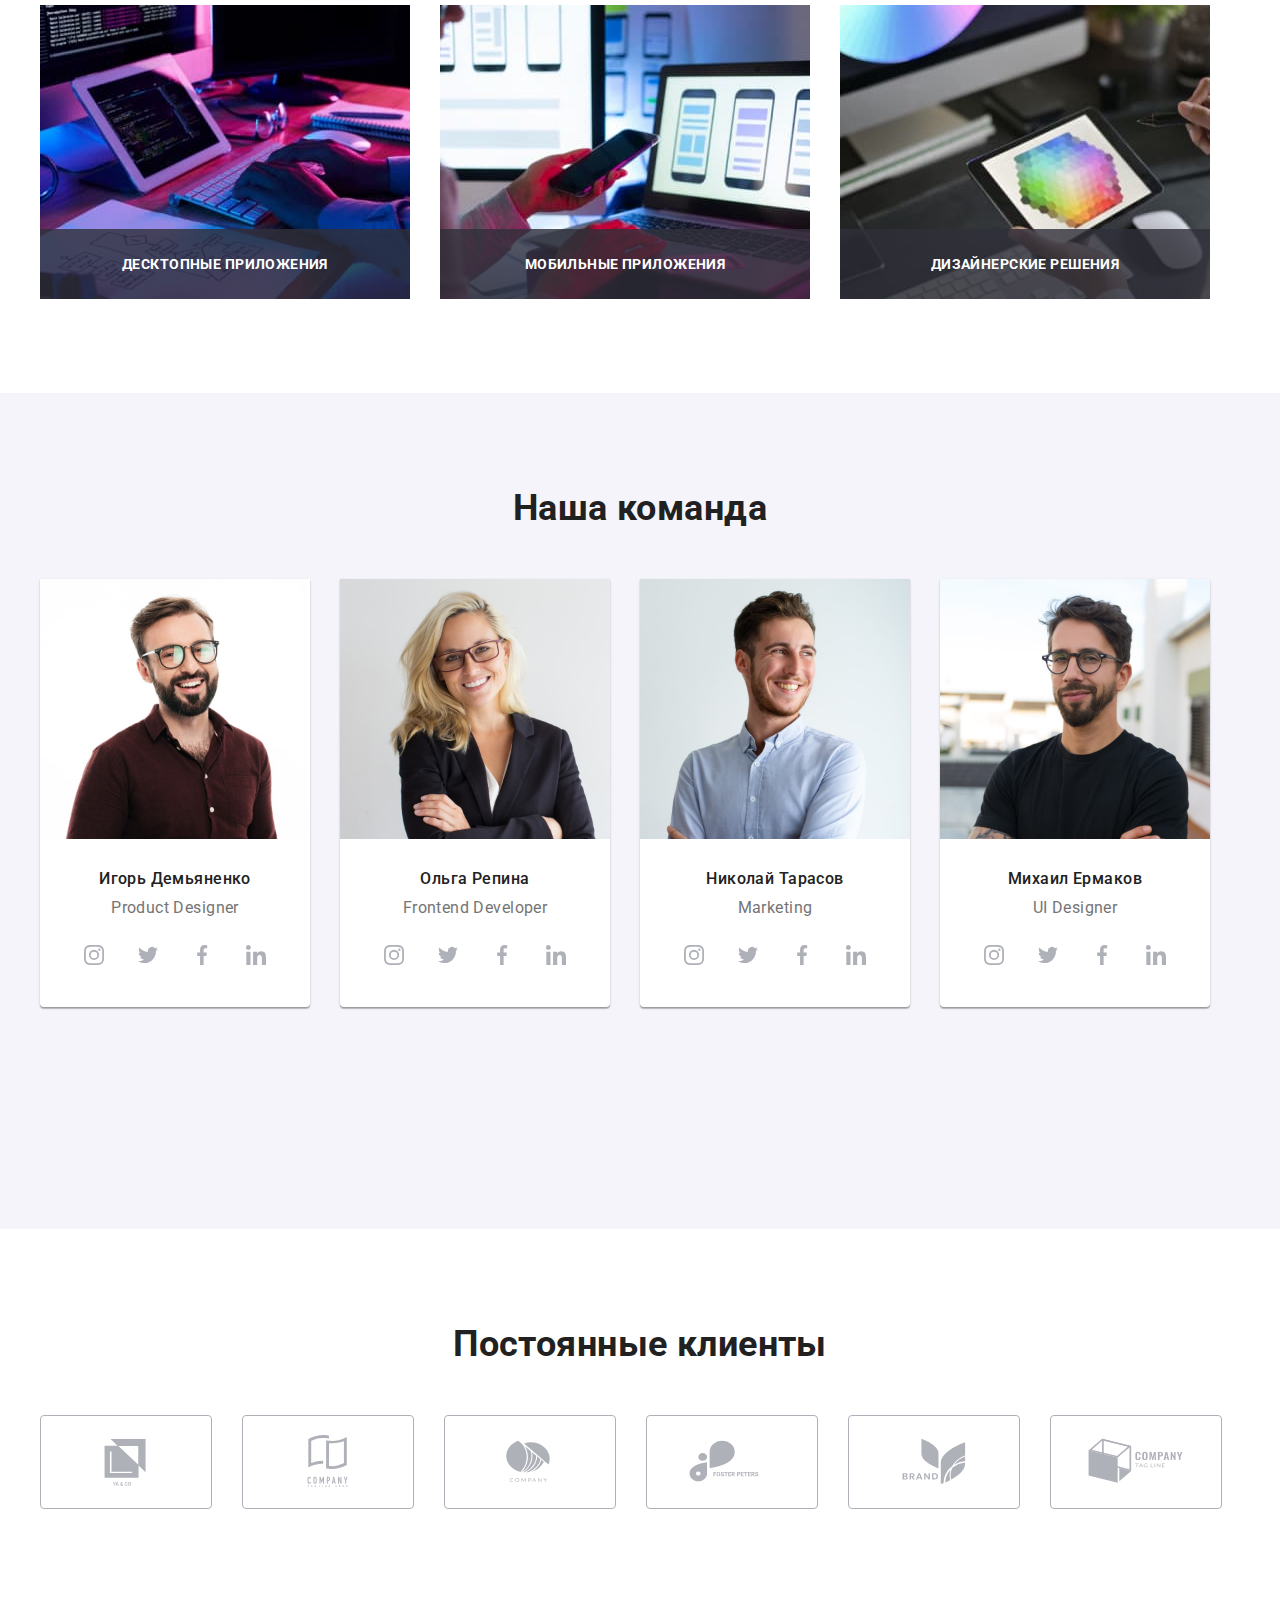
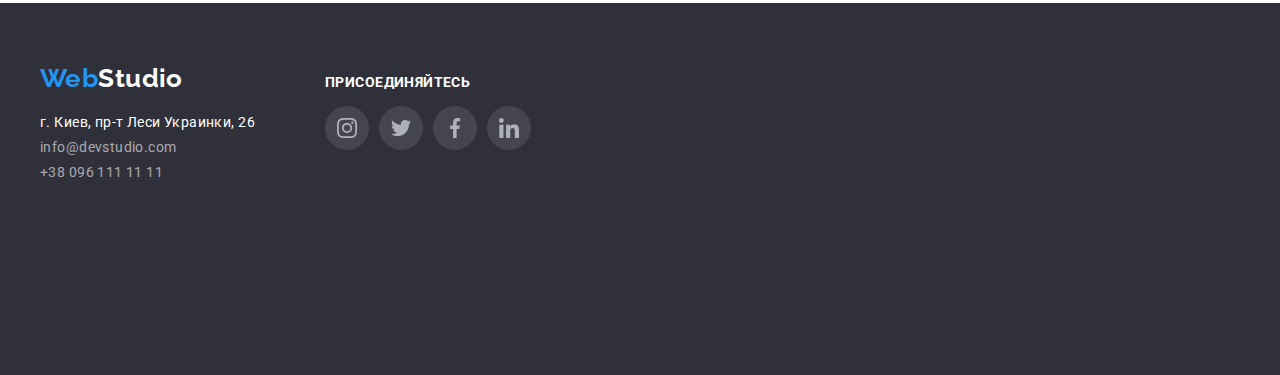
==== commit 80fe91bd: "homework05_03" ====
--- a/index.html
+++ b/index.html
@@ -62,7 +62,16 @@
       <section class="section banner">
         <div class="container">
           <h1 class="banner-title">Эффективные решения для вашего бизнеса</h1>
-          <button class="main-button" type="button">Заказать услугу</button>
+          <button class="main-button" type="button" data-modal-open>Заказать услугу</button>
+          <div class="backdrop is-hidden" data-modal>
+            <div class="modal">
+              <button class="modal-button" data-modal-close>
+                <svg width="11" height="11">
+                  <use href="./image/icons/symbol-defs.svg#icon-cross"></use>
+                </svg>
+              </button>
+            </div>
+          </div>
         </div>
       </section>
       <!--особенности-->
@@ -105,24 +114,16 @@
           <ul class="doing-items">
             <li class="doing-item">
               <img class="doing-img" src="image/doing/box_1.jpg" alt="Комьютер" width="370" />
-
-              <div class="doing-background">
-                <h3 class="doing-subtitle">Десктопные приложения</h3>
-              </div>
+              <h3 class="doing-subtitle">Десктопные приложения</h3>
             </li>
             <li class="doing-item">
               <img class="doing-img" src="image/doing/box_2.jpg" alt="Ноутбук" width="370" />
-
-              <div class="doing-background">
-                <h3 class="doing-subtitle">Мобильные приложения</h3>
-              </div>
+              <h3 class="doing-subtitle">Мобильные приложения</h3>
             </li>
             <li class="doing-item">
               <img class="doing-img" src="image/doing/box_3.jpg" alt="Планшет" width="370" />
 
-              <div class="doing-background">
-                <h3 class="doing-subtitle">Дизайнерские решения</h3>
-              </div>
+              <h3 class="doing-subtitle">Дизайнерские решения</h3>
             </li>
           </ul>
         </div>
@@ -416,5 +417,6 @@
         </div>
       </div>
     </footer>
+    <script src="./js/modal.js"></script>
   </body>
 </html>
--- a/css/style.css
+++ b/css/style.css
@@ -26,12 +26,18 @@
     --peculiarities-list-bg: #F5F4FA;
     --footer-social-bg: rgba(255, 255, 255, 0.1);
     --banner-linear-gradient: rgba(47, 48, 58, 0.4);
-    --timing-function: cubic-bezier(0.4, 0, 0.2, 1)
-   
-}
-* {
+    --timing-function: cubic-bezier(0.4, 0, 0.2, 1);
+    --overlay-bg-color: rgba(33, 150, 243, 0.9);
+    --doing-subtitle-bg: rgba(47, 48, 58, 0.8);
+    --backdrop-color: rgba(0, 0, 0, 0.2);
+    --modal-box-shadow: 0px 1px 3px rgba(0, 0, 0, 0.12),
+                        0px 1px 1px rgba(0, 0, 0, 0.14),
+                        0px 2px 1px rgba(0, 0, 0, 0.2);
+                
+}
+/* * {
     outline: 1px solid tomato;
-}
+} */
 /* Повторяющие стили на странице */
 body {
     margin: 0; /* - убирает рамку вокруг body */
@@ -239,7 +245,58 @@
 .main-button:focus {
     box-shadow: var(--main-button-shadow)
 }
-
+/* По умолчанию backdrop скрыт через js  */
+.backdrop {
+    position: fixed;
+    /* - фиксирован но всему экрану */
+    top: 0;
+    left: 0;
+    /* По всей высоте и ширине окна */
+    width: 100%;
+    height: 100%;
+    background: rgba(0, 0, 0, 0.2);
+    z-index: 2;
+    /* - backdrop был за doing */
+    opacity: 1;
+
+    transition: opacity 250ms var(--timing-function);
+}
+/* поведение backdrop когда скрывается */
+.backdrop.is-hidden {
+    opacity: 0;
+    pointer-events: none;
+    /*  - может пропускать через себя нажатие */
+}
+/* модальное окно */
+.modal {
+    position: absolute;
+    min-width: 528px;
+    min-height: 581px;
+    top: 50%;
+    left: 50%;
+    transform: translate(-50%, -50%);
+    background-color: var(--white-tx-bg-color);
+    box-shadow: var(--modal-box-shadow);
+    border-radius: 4px;
+}
+/* кнопка в модальном окне */
+.modal-button {
+    position: absolute;
+    display: flex;
+    justify-content: center;
+    align-items: center;
+
+    right: 8px;
+    top: 8px;
+
+    width: 30px;
+    height: 30px;
+
+    background: var(--white-tx-bg-color);
+    border: 1px solid rgba(0, 0, 0, 0.1);
+    border-radius: 50%;
+    cursor: pointer;
+}
 /* Заголовок особенности скрыт */
 .peculiarities-title {
     font-size: 0;
@@ -304,6 +361,24 @@
     min-width: 100%;
     min-height: auto;
 }
+.doing-item {
+    position: relative;
+}
+.doing-subtitle {
+    position: absolute;
+    padding-top: 27px;
+    padding-bottom: 27px;
+    bottom: 0;
+    width: 100%;
+    color: var(--white-tx-bg-color);
+    background-color: var(--doing-subtitle-bg);
+
+    font-weight: 700;
+    font-size: 14px;
+    text-transform: uppercase;
+    text-align: center;
+    z-index: 1;
+}
 .doing-title,
 .team-title,
 .client-title {
@@ -525,7 +600,7 @@
 .project-link {
     text-decoration: none;
 }
-.project-descr>.title {
+.project-header>.title {
     color: var(--main-text-color);
 
     font-weight: 700;
@@ -533,7 +608,7 @@
     line-height: 2.0;
     letter-spacing: 0.06em;   
 }
-.project-descr>.subtitle {
+.project-header>.subtitle {
     margin-top: 4px;
     color: var(--second-text-color);
 
@@ -562,7 +637,7 @@
 .project-link:focus {
     box-shadow: var(--project-shadow)
 }
-.portfolio-project .project-descr {
+.portfolio-project .project-header {
     padding: 20px 24px;
     border: var(--project-border-style);
     border-width: 0 1px 1px 1px;
@@ -573,23 +648,34 @@
     max-width: 100%;
     height: auto;
 }
-.doing-item {
+/* обёртка для картинки и оверлей */
+.project-overlay {
     position: relative;
-}
-.doing-background{
+    overflow: hidden; /* - скрывает всё, что выходит за область блока */
+}
+.overlay-descr {
     position: absolute;
-    background-color: rgba(47, 48, 58, 0.8);
+    padding: 63px 23px;
+    
     width: 100%;
-    height: 70px;
-    bottom: 0px;
-    padding-top: 27px;
-    padding-bottom: 27px;
-}
-.doing-subtitle {
-    font-weight: 700;
-    font-size: 14px;
-    text-transform: uppercase;
+    height: 100%;
+    background: var(--overlay-bg-color);
+
+    bottom: 0;
+    transform: translateY(100%);/*  - о оси y опускается вниз на всю высоту родителя */
+
+    font-size: 18px;
+    line-height: 1.56;
     color: var(--white-tx-bg-color);
-    text-align: center;
-}
-
+
+    transition: transform 250ms var(--timing-function);
+}
+.project-link:hover .overlay-descr,
+.project-link:focus .overlay-descr {
+    transform: translateY(0)
+}
+
+
+
+
+
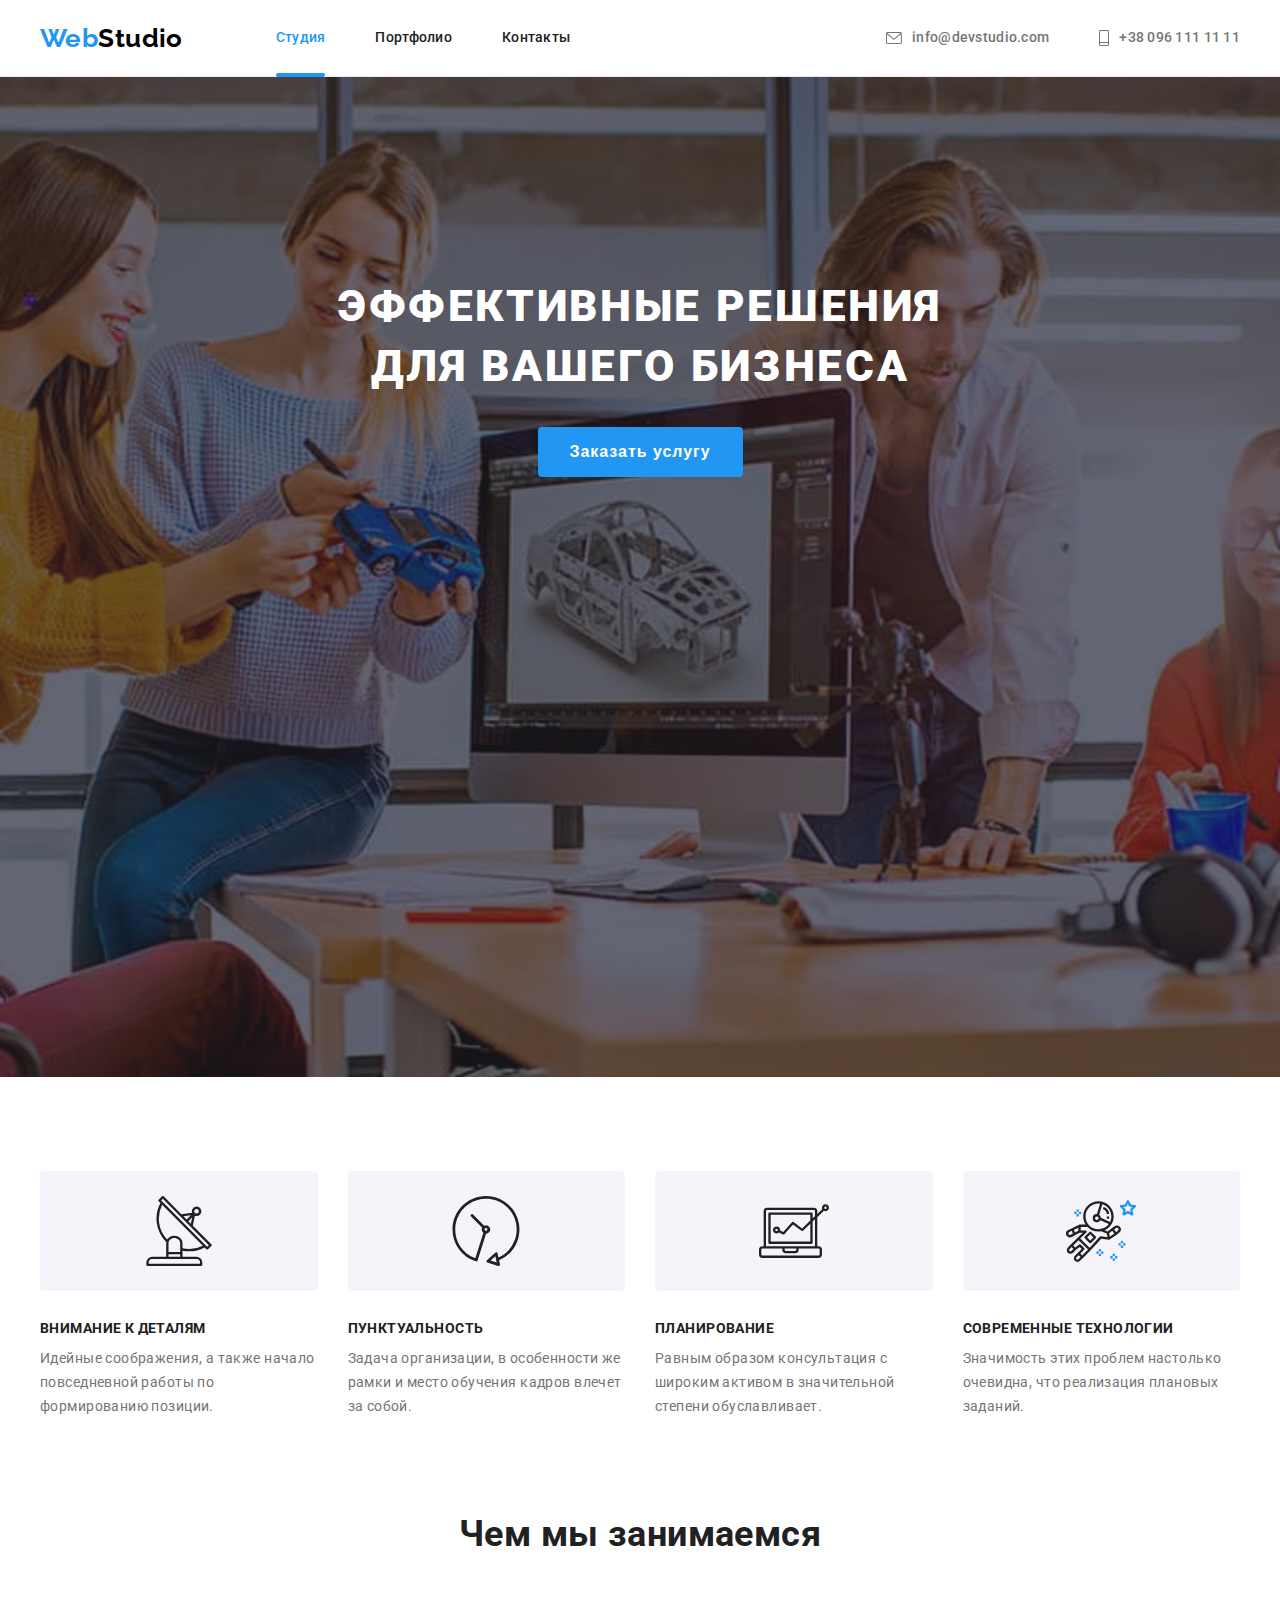
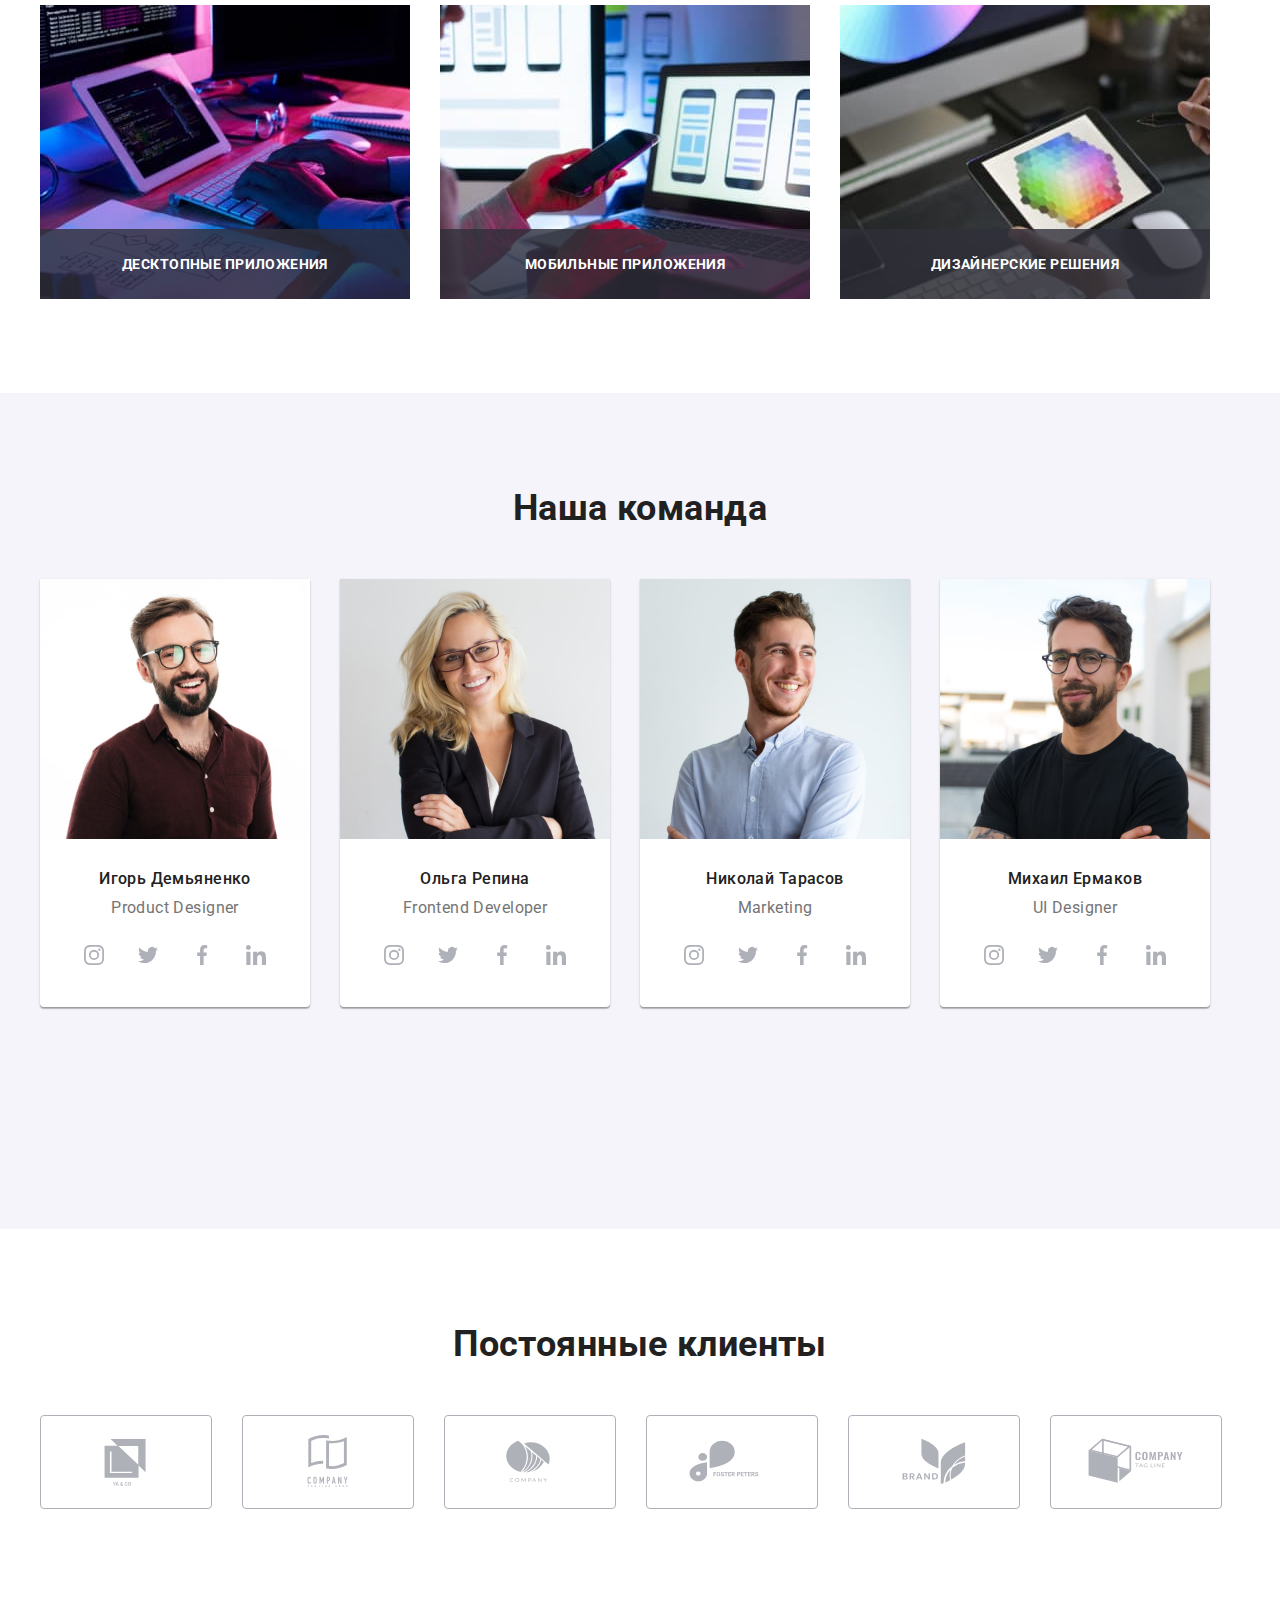
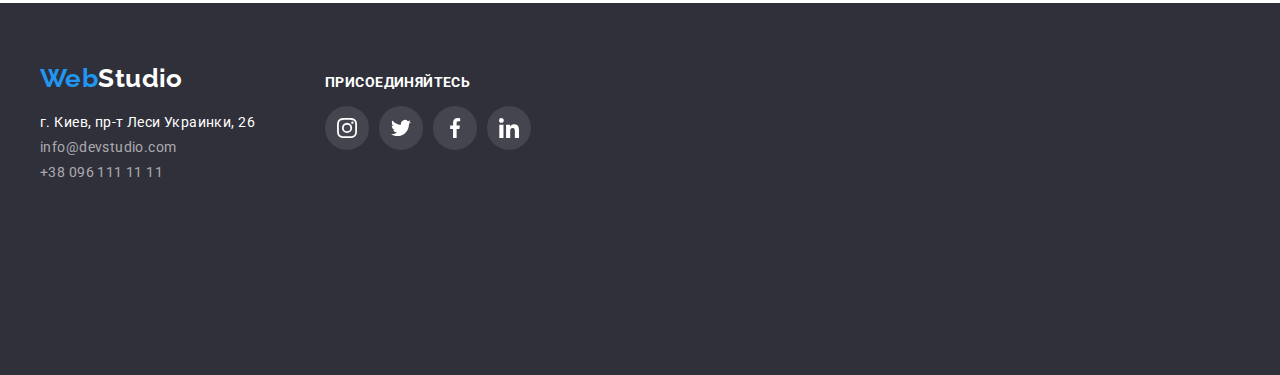
==== commit b1490465: "homework05_final" ====
--- a/index.html
+++ b/index.html
@@ -65,7 +65,7 @@
           <button class="main-button" type="button" data-modal-open>Заказать услугу</button>
           <div class="backdrop is-hidden" data-modal>
             <div class="modal">
-              <button class="modal-button" data-modal-close>
+              <button class="modal-button" data-modal-close type="button">
                 <svg width="11" height="11">
                   <use href="./image/icons/symbol-defs.svg#icon-cross"></use>
                 </svg>
--- a/css/style.css
+++ b/css/style.css
@@ -33,6 +33,7 @@
     --modal-box-shadow: 0px 1px 3px rgba(0, 0, 0, 0.12),
                         0px 1px 1px rgba(0, 0, 0, 0.14),
                         0px 2px 1px rgba(0, 0, 0, 0.2);
+    --modal-botton-border: 1px solid rgba(0, 0, 0, 0.1);
                 
 }
 /* * {
@@ -260,24 +261,26 @@
     opacity: 1;
 
     transition: opacity 250ms var(--timing-function);
+
 }
 /* поведение backdrop когда скрывается */
 .backdrop.is-hidden {
     opacity: 0;
-    pointer-events: none;
-    /*  - может пропускать через себя нажатие */
+    pointer-events: none; /* - не пропускает нажатие мыши */
 }
 /* модальное окно */
 .modal {
     position: absolute;
-    min-width: 528px;
-    min-height: 581px;
+    width: 528px;
+    height: 581px;
+    padding: 40px;
     top: 50%;
     left: 50%;
     transform: translate(-50%, -50%);
     background-color: var(--white-tx-bg-color);
     box-shadow: var(--modal-box-shadow);
     border-radius: 4px;
+
 }
 /* кнопка в модальном окне */
 .modal-button {
@@ -293,10 +296,17 @@
     height: 30px;
 
     background: var(--white-tx-bg-color);
-    border: 1px solid rgba(0, 0, 0, 0.1);
+    border: var(--modal-botton-border);
     border-radius: 50%;
     cursor: pointer;
-}
+
+    transition: fill 250ms var(--timing-function);
+}
+.modal-button:hover,
+.modal-button:focus {
+    fill: var(--hover-focus-color)
+}
+
 /* Заголовок особенности скрыт */
 .peculiarities-title {
     font-size: 0;
@@ -366,9 +376,11 @@
 }
 .doing-subtitle {
     position: absolute;
-    padding-top: 27px;
-    padding-bottom: 27px;
+    display: flex;
+    justify-content: center;
+    align-items: center;
     bottom: 0;
+    height: 70px;
     width: 100%;
     color: var(--white-tx-bg-color);
     background-color: var(--doing-subtitle-bg);
@@ -376,7 +388,6 @@
     font-weight: 700;
     font-size: 14px;
     text-transform: uppercase;
-    text-align: center;
     z-index: 1;
 }
 .doing-title,
@@ -511,11 +522,8 @@
 .footer-contact>.email,
 .footer-contact>.phone {
     color: var(--footer-contact-color);
-
     text-decoration: none;
-
     cursor: pointer;
-
     transition: color 250ms var(--timing-function);
 }
 .footer-contact>.email:hover,
@@ -545,7 +553,6 @@
 }
 .footer-social .social-link {
     background: var(--footer-social-bg);
-    
 }
 .footer-social .social-link:hover,
 .footer-social .social-link:focus {
@@ -556,6 +563,9 @@
 }
 .footer-icons {
     margin-top: 20px;
+}
+.footer-social .icon-img{
+    fill: var(--white-tx-bg-color);
 }
 /* portfolio  */
 /* Главного заголвка Портфолио нет в макете, потому скрыт */
@@ -676,6 +686,3 @@
 }
 
 
-
-
-
